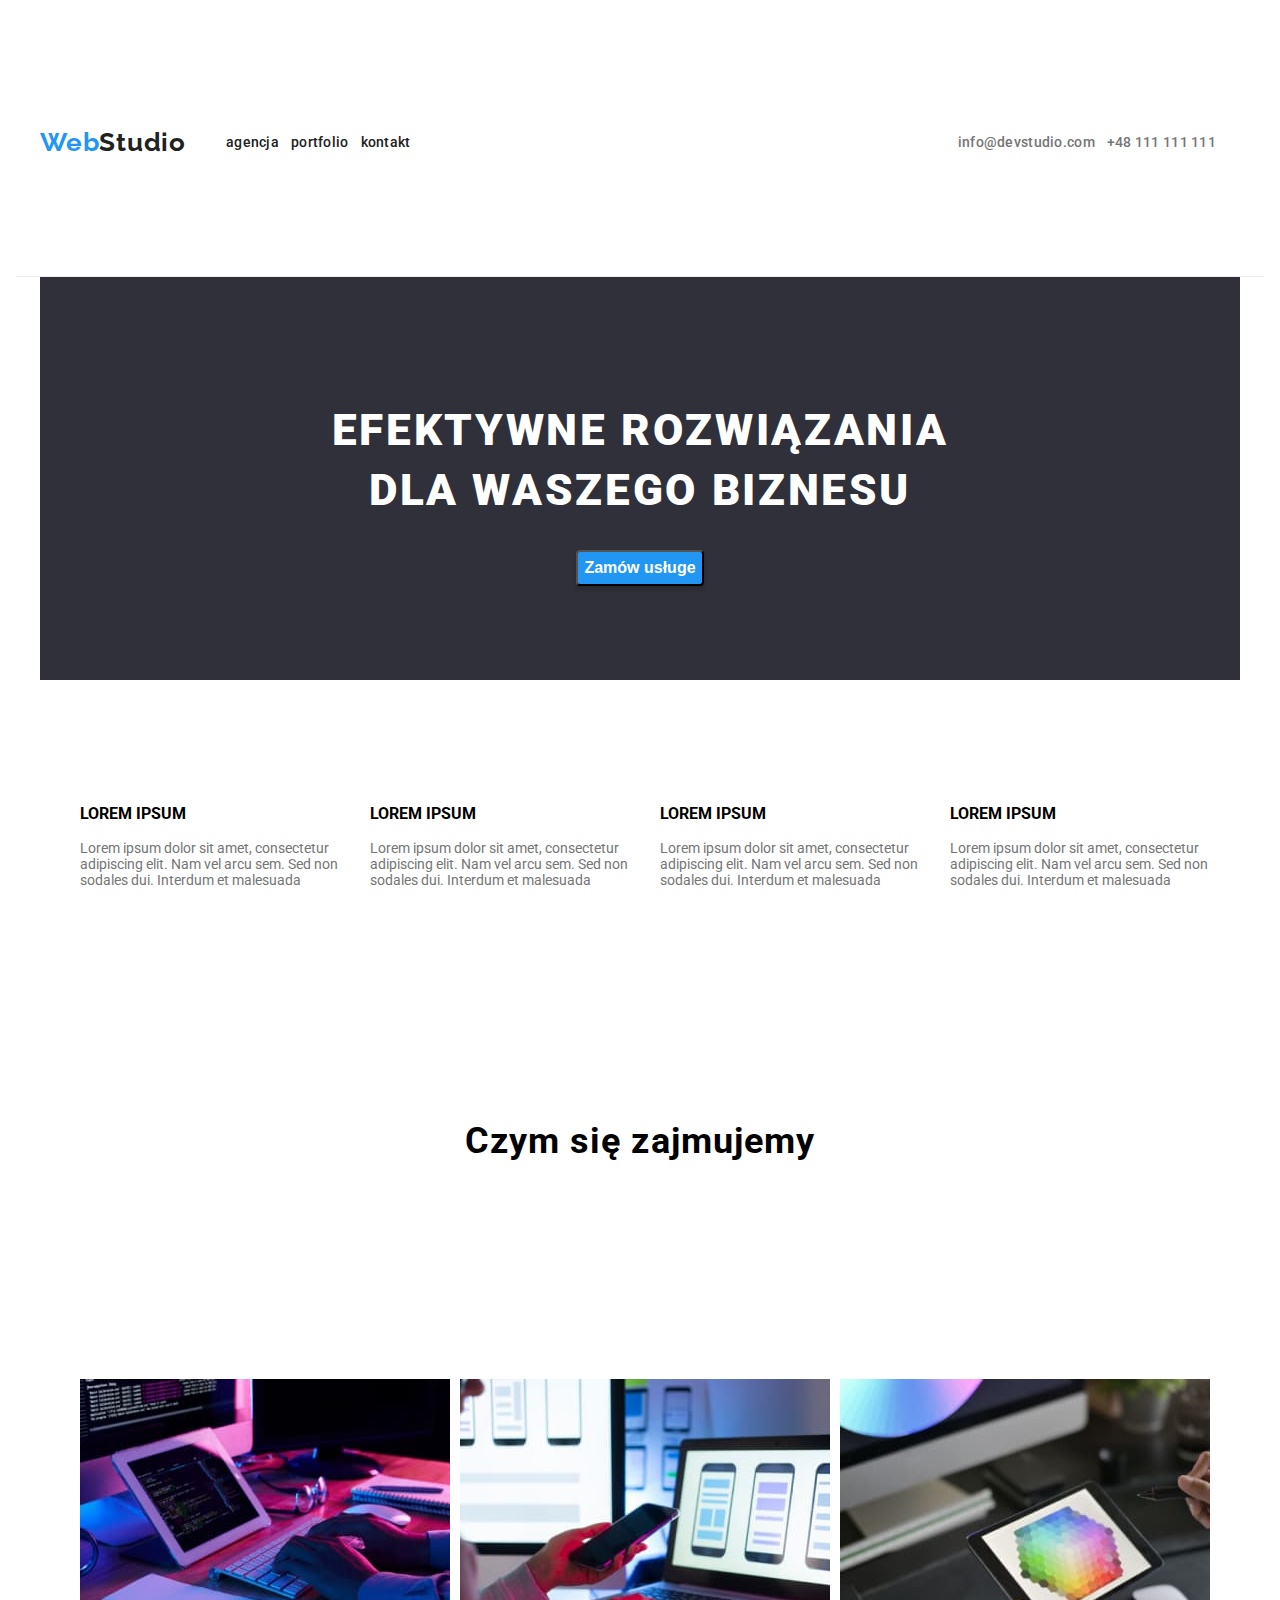
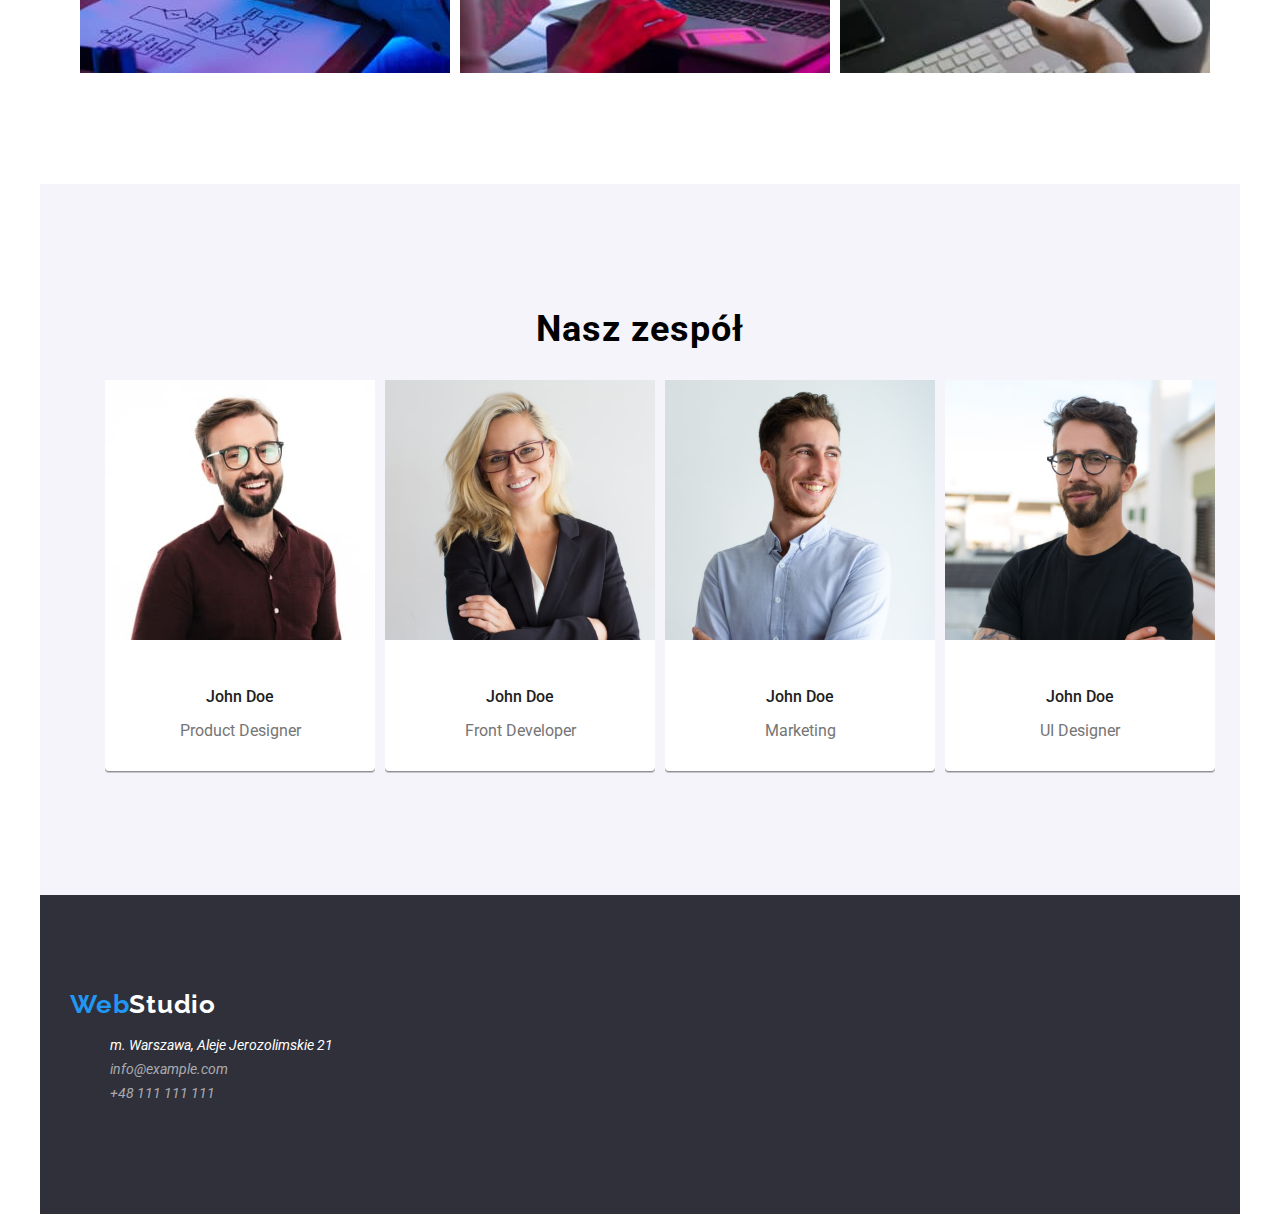
==== index.html @ 51573a0a "v1" ====
<!DOCTYPE html>
<html lang="en">
  <head>
    <meta charset="UTF-8" />
    <meta http-equiv="X-UA-Compatible" content="IE=edge" />
    <meta name="viewport" content="width=device-width, initial-scale=1.0" />
    <title>Studio</title>
    <link rel="preconnect" href="https://fonts.googleapis.com" />
    <link rel="preconnect" href="https://fonts.gstatic.com" crossorigin />
    <link
      href="https://fonts.googleapis.com/css2?family=Raleway:wght@700&family=Roboto:wght@400;500;700;900&display=swap"
      rel="stylesheet"
    />
    <link rel="stylesheet" href="./css/styles.css" />
  </head>
  <body>
    <header class="header section container">
      <a href="./index.html" class="header-logo"> <span>Web</span>Studio </a>
      <nav>
        <ul class="navi">
          <li>
            <a href="" class="link">agencja</a>
          </li>
          <li>
            <a href="./portfolio.html" class="link">portfolio</a>
          </li>
          <li>
            <a href="" class="link">kontakt</a>
          </li>
        </ul>
      </nav>
      <ul class="contacts">
        <li>
          <a href="mailto:info@devstudio.com" class="header-contacts-item"
            >info@devstudio.com</a
          >
        </li>
        <li>
          <a href="tel:+48111111111" class="header-contacts-item"
            >+48 111 111 111</a
          >
        </li>
      </ul>
    </header>
    <main class="container">
      <section class="section main-title">
        <h1 class="main-title-item">
          EFEKTYWNE ROZWIĄZANIA<br />
          DLA WASZEGO BIZNESU
        </h1>
        <button type="button" class="main-button">Zamów usługe</button>
      </section>
      <section>
        <ul class="section article">
          <li>
            <h3 class="article-title">LOREM IPSUM</h3>
            <p class="article-item">
              Lorem ipsum dolor sit amet, consectetur adipiscing elit. Nam vel
              arcu sem. Sed non sodales dui. Interdum et malesuada
            </p>
          </li>

          <li>
            <h3 class="article-title">LOREM IPSUM</h3>
            <p class="article-item">
              Lorem ipsum dolor sit amet, consectetur adipiscing elit. Nam vel
              arcu sem. Sed non sodales dui. Interdum et malesuada
            </p>
          </li>
          <li>
            <h3 class="article-title">LOREM IPSUM</h3>
            <p class="article-item">
              Lorem ipsum dolor sit amet, consectetur adipiscing elit. Nam vel
              arcu sem. Sed non sodales dui. Interdum et malesuada
            </p>
          </li>
          <li>
            <h3 class="article-title">LOREM IPSUM</h3>
            <p class="article-item">
              Lorem ipsum dolor sit amet, consectetur adipiscing elit. Nam vel
              arcu sem. Sed non sodales dui. Interdum et malesuada
            </p>
          </li>
        </ul>
      </section>
      <section class="about">
        <h2 class="section about-title">Czym się zajmujemy</h2>
        <ul class="section about-item">
          <li>
            <img
              src="images/box1.jpg"
              alt="Pisanie kodu"
              width="370"
              height="294"
            />
          </li>
          <li>
            <img
              src="images/box2.jpg"
              alt="Projektowanie układu"
              width="370"
              height="294"
            />
          </li>
          <li>
            <img
              src="images/box3.jpg"
              alt="Projektowanie grafiki"
              width="370"
              height="294"
            />
          </li>
        </ul>
      </section>
      <section class="container section us">
        <h2 class="us-title">Nasz zespół</h2>
        <ul class="us-list">
          <li class="us-box">
            <figure class="us-item">
              <img
                class="us-img"
                src="images/person1.jpg"
                alt="zdjęcie John Doe"
                width="270"
                height="260"
              />
              <figcaption>
                <h3 class="us-name">John Doe</h3>
                <p class="us-description">Product Designer</p>
                <p></p>
              </figcaption>
            </figure>
          </li>
          <li class="us-box">
            <figure class="us-item">
              <img
                class="us-img"
                src="images/person2.jpg"
                alt="zdjęcie John Doe"
                width="270"
                height="260"
              />
              <figcaption>
                <h3 class="us-name">John Doe</h3>
                <p class="us-description">Front Developer</p>
              </figcaption>
            </figure>
          </li>
          <li class="us-box">
            <figure class="us-item">
              <img
                class="us-img"
                src="images/person3.jpg"
                alt="zdjęcie John Doe"
                width="270"
                height="260"
              />
              <figcaption>
                <h3 class="us-name">John Doe</h3>
                <p class="us-description">Marketing</p>
              </figcaption>
            </figure>
          </li>
          <li class="us-box">
            <figure class="us-item">
              <img
                class="us-img"
                src="images/person4.jpg"
                alt="zdjęcie John Doe"
                width="270"
                height="260"
              />
              <figcaption>
                <h3 class="us-name">John Doe</h3>
                <p class="us-description">UI Designer</p>
              </figcaption>
            </figure>
          </li>
        </ul>
      </section>
    </main>
    <footer class="footer container section">
      <a href="./index.html" class="footer-logo"> <span>Web</span>Studio </a>
      <address class="footer-contacts">
        <ul>
          <li>m. Warszawa, Aleje Jerozolimskie 21</li>
          <li>
            <a href="mailto:info@example.com" class="footer-link"
              >info@example.com</a
            >
          </li>
          <li>
            <a href="tel:+48111111111" class="footer-link">+48 111 111 111</a>
          </li>
        </ul>
      </address>
    </footer>
  </body>
</html>
---- css/styles.css ----
:root {
  --main-font-color: #212121;
  --brand-color: #2196f3;
}
body {
  font-family: "Roboto", sans-serif;
  font-size: 14px;
}
.link {
  text-decoration: none;
  font-family: "Roboto";
  font-weight: 500;
  font-size: 14px;
  line-height: 16px;
  letter-spacing: 0.02em;
}
.header .link {
  color: #212121;
}
.link:hover,
.link:focus,
.header-contacts-item:hover,
.header-contacts-item:focus,
.footer-link:hover,
.footer-link:focus {
  color: var(--brand-color);
}
.portfolio-button:hover,
.portfolio-button:focus {
  color: #fff;
  background-color: var(--brand-color);
}
.header-logo {
  color: var(--main-font-color);
  text-decoration: none;
  font-family: "Raleway";
  font-weight: 700;
  font-size: 26px;
  line-height: 31px;
  letter-spacing: 0.03em;
}
.footer-logo {
  color: #fff;
  text-decoration: none;
  font-family: "Raleway";
  font-weight: 700;
  font-size: 26px;
  line-height: 31px;
  letter-spacing: 0.03em;
  margin-left: 30px;
}
.header-logo > span,
.footer-logo > span {
  color: var(--brand-color);
}
.header {
  background-color: #fff;
  color: #212121;
  display: flex;
  justify-content: space-between;
  align-items: center;
  height: 80px;
  border-bottom: 1px solid #ececec;
  padding: 24px 24px;
}
.contacts,
.navi,
.link,
.header-contacts-item {
  display: flex;
  margin-left: auto;
  margin-right: 12px;
}
.navi,
.header-contacts-item {
  font-family: "Roboto";
  font-style: normal;
  font-weight: 500;
  line-height: 16px;
  letter-spacing: 0.02em;
}
.footer {
  background-color: #2f303a;
  color: #fff;
  max-height: 252px;
  padding: 60px auto 60px 15px;
}
.footer-contacts {
  color: #fff;
  line-height: 1.71;
  margin-left: 30px;
}
.header-contacts-item {
  color: #757575;
}
.header-contacts-item,
.footer-contacts {
  text-decoration: none;
}
.footer-contacts,
.footer-logo {
  margin-left: 30px;
}
.footer-link {
  color: rgba(255, 255, 255, 0.6);
  text-decoration: none;
}
.about-title,
.main-title,
.us-title {
  text-align: center;
}
.main-title {
  text-transform: uppercase;
  color: #fff;
  background-color: #2f303a;
  max-height: 600px;
  flex-direction: column;
  padding-top: 200px;
  padding-bottom: 280px;
}
.main-title-item {
  font-size: 44px;
  font-weight: 900;
  line-height: 60px;
  letter-spacing: 0.06em;
}
.about-title {
  font-size: 36px;
  line-height: 42px;
  letter-spacing: 0.03em;
}
.us-title {
  font-size: 36px;
  line-height: 42px;
  letter-spacing: 0.03em;
}
.main-button {
  cursor: pointer;
  color: inherit;
  background-color: var(--brand-color);
  box-shadow: 0px 4px 4px rgba(0, 0, 0, 0.15);
  border-radius: 4px;
  padding: auto;
  font-weight: 700;
  font-size: 16px;
  line-height: 30px;
}
.article {
  display: flex;
}
ul {
  list-style: none;
}
.article-title {
  text-transform: uppercase;
}
.article-item {
  color: #757575;
}
.us {
  background-color: #f5f4fa;
  max-height: 648px;
}
.portfolio {
  text-align: center;
}
.portfolio-button {
  cursor: pointer;
  color: #212121;
  text-decoration: solid;
  background-color: #f5f4fa;
  box-shadow: 0px 3px 1px rgba(0, 0, 0, 0.1), 0px 1px 2px rgba(0, 0, 0, 0.08),
    0px 2px 2px rgba(0, 0, 0, 0.12);
  border-radius: 4px;
  line-height: 1.6;
  border: none;
  font-weight: 500;
  padding: 6px 22px;
  background: #f5f4fa;
  font-size: 16px;
}
.portfolio-list {
  display: flex;
  justify-content: center;
}
.portfoliob1,
.portfoliob5 {
  width: 121px;
  margin-right: 30px;
}
.portfoliob2 {
  width: 93px;
  margin-right: 30px;
}
.portfoliob3 {
  width: 114px;
  margin-right: 30px;
}
.portfoliob4 {
  width: 91px;
  margin-right: 30px;
}
.container {
  width: 1200px;
  margin: 0 auto;
}
.section {
  padding-top: 94px;
  padding-bottom: 94px;
}
.about-item {
  display: flex;
  padding-right: 30px;
  justify-content: space-between;
  align-content: center;
}
.us-name {
  color: #212121;
  font-weight: 500;
  padding-top: 30px;
  line-height: 1.17;
  text-align: center;
}
.us-description {
  color: #757575;
  font-size: 16px;
  padding-bottom: 30px;
  line-height: 1.17;
  text-align: center;
}
.us-item {
  margin: 0;
  width: 270px;
  background-color: #ffffff;
  border-bottom-right-radius: 4px;
  border-bottom-left-radius: 4px;
  box-shadow: 0px 2px rgba(0, 0, 0, 0.2), 0px 1px rgba(0, 0, 0, 0.14),
    0px 1px rgba(0, 0, 0, 0.12);
}
.us-img {
  display: block;
}
.us-list {
  display: flex;
  justify-content: space-evenly;
  margin-left: 15px;
  margin-right: 15px;
}
.us-items li {
  width: 270px;
}
.offer {
  padding-bottom: 94px;
}
.offer-item {
  color: #212121;
  font-weight: 700;
  font-size: 18px;
  line-height: 2;
}
.offer-list {
  display: flex;
  justify-content: center;
  align-content: center;
  flex-wrap: wrap;
  margin-left: -10px;
  margin-top: -10px;
}
.offer-list-item {
  width: 370px;
  margin-left: 10px;
  margin-top: 10px;
}
.offer-list-img {
  margin: 0;
}
.portfolio-category {
  color: var(--detail-color);
  font-size: var(--subject-font);
  line-height: 1.875;
}
.offer-img {
  display: block;
}
.offer-list-img figcaption {
  padding: 20px 24px;
  border: 1px solid #eeeeee;
}
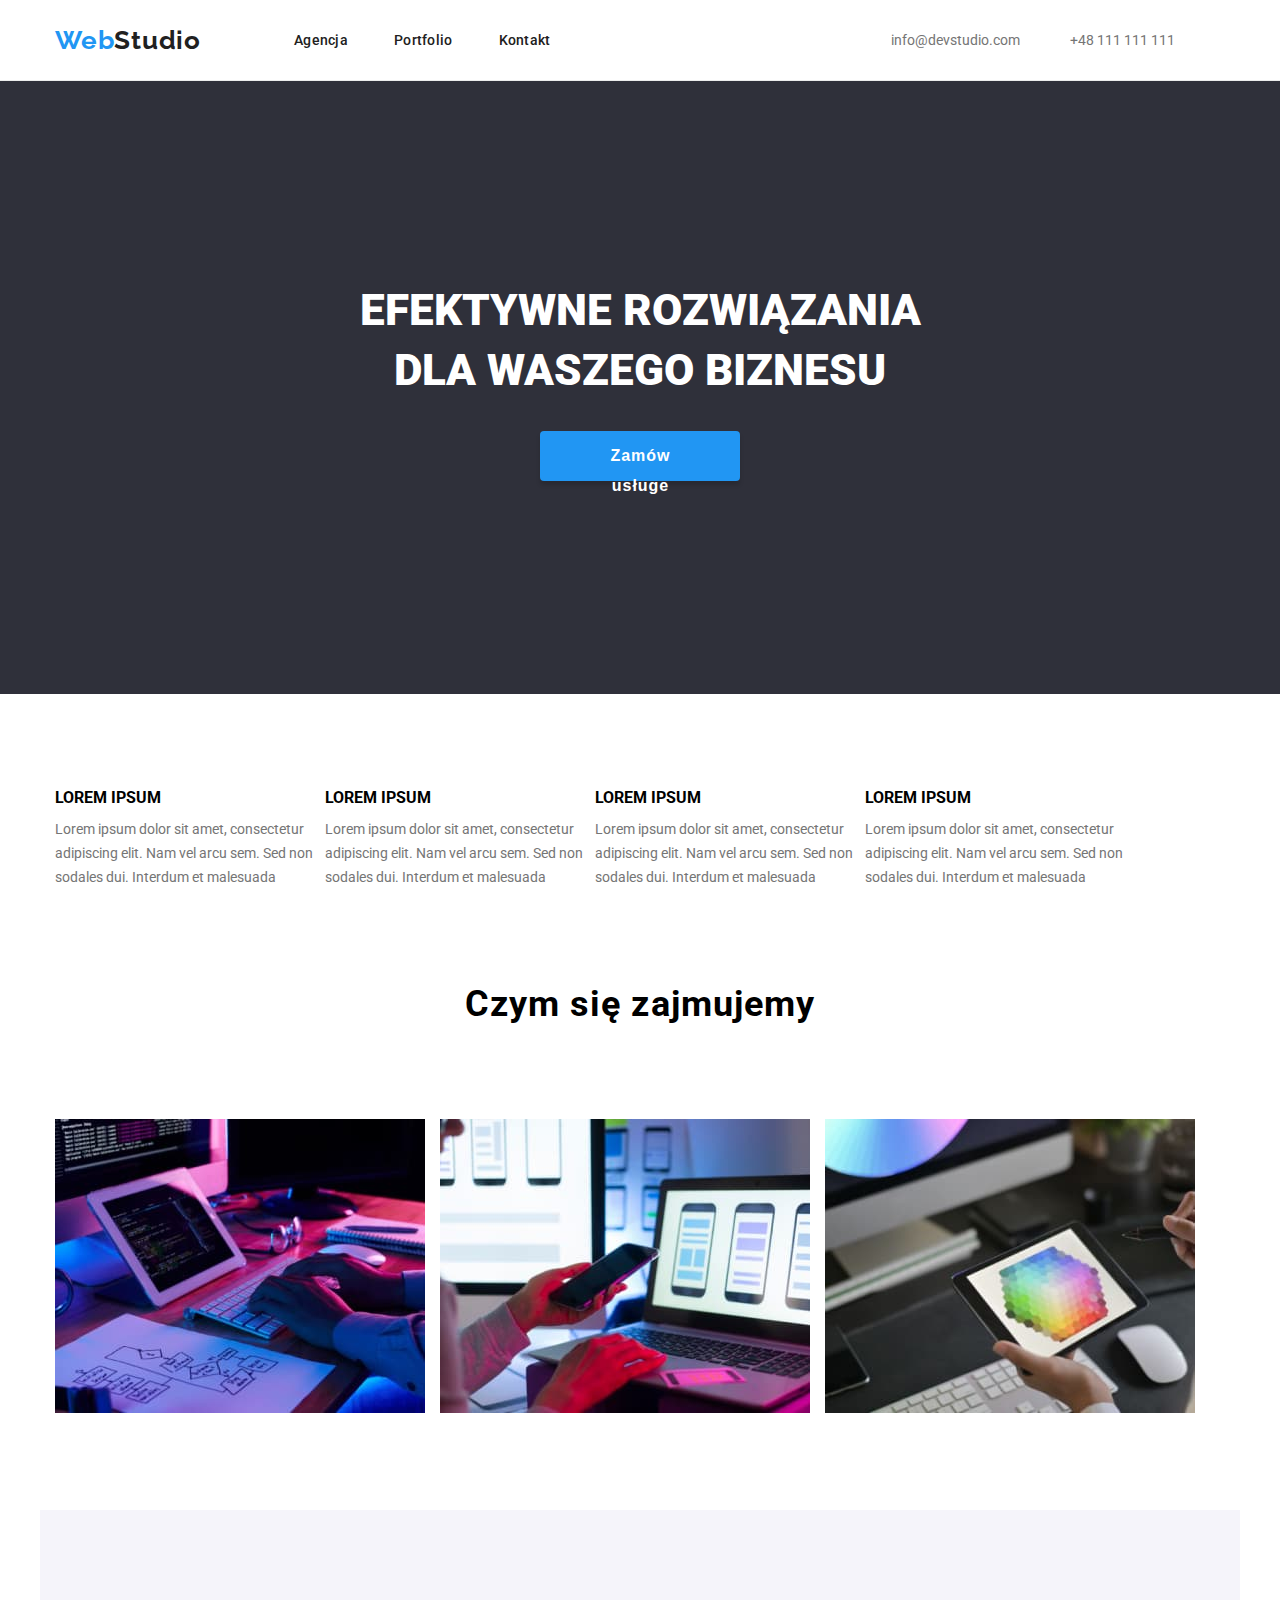
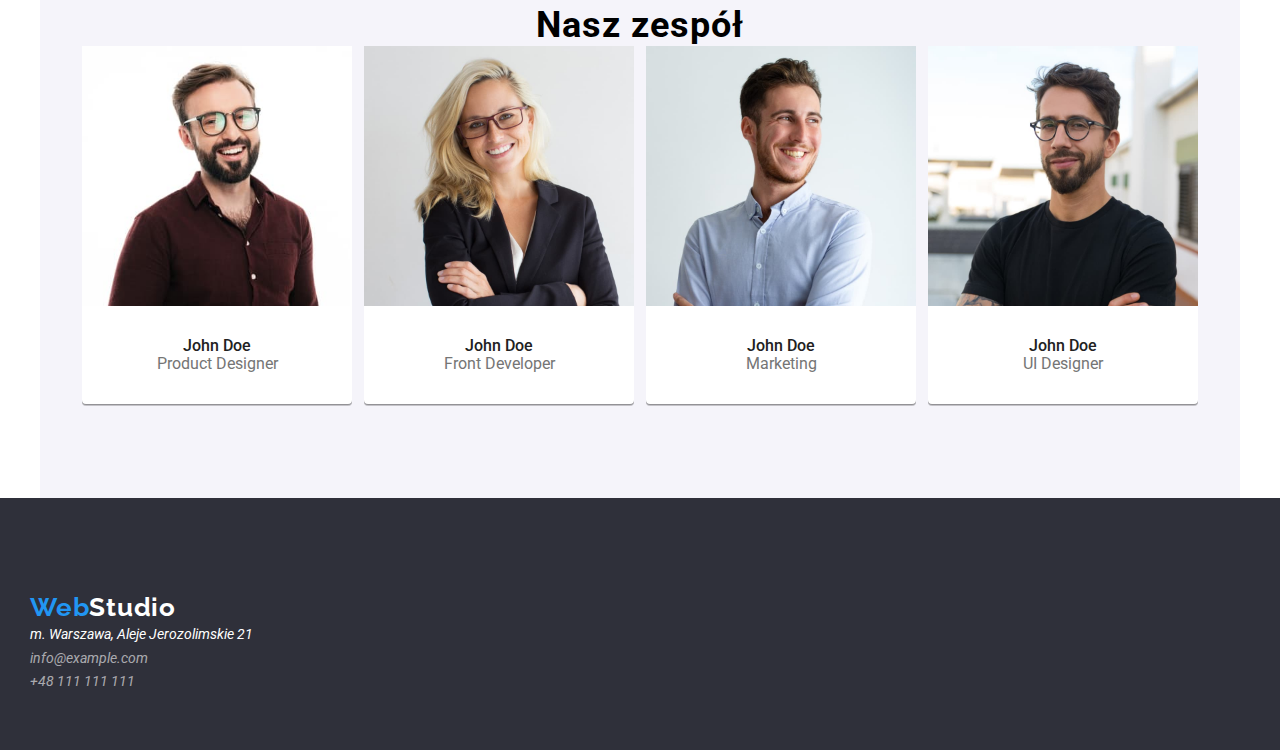
==== commit 14bac9f9: "v1.5" ====
--- a/index.html
+++ b/index.html
@@ -14,17 +14,18 @@
     <link rel="stylesheet" href="./css/styles.css" />
   </head>
   <body>
-    <header class="header section container">
-      <a href="./index.html" class="header-logo"> <span>Web</span>Studio </a>
-      <nav>
-        <ul class="navi">
-          <li>
+    <header class="header">
+      <section class="container header-section">
+      <nav class="nav">
+        <a href="./index.html" class="header-logo link"> <span>Web</span>Studio </a>
+        <ul class="nav-items">
+          <li class="nav-item">
             <a href="" class="link">agencja</a>
           </li>
-          <li>
+          <li class="nav-item">
             <a href="./portfolio.html" class="link">portfolio</a>
           </li>
-          <li>
+          <li class="nav-item">
             <a href="" class="link">kontakt</a>
           </li>
         </ul>
@@ -41,17 +42,18 @@
           >
         </li>
       </ul>
+    </section>
     </header>
-    <main class="container">
-      <section class="section main-title">
+    <main>
+      <section class="main-title">
         <h1 class="main-title-item">
-          EFEKTYWNE ROZWIĄZANIA<br />
+          EFEKTYWNE ROZWIĄZANIA</br>
           DLA WASZEGO BIZNESU
         </h1>
         <button type="button" class="main-button">Zamów usługe</button>
       </section>
-      <section>
-        <ul class="section article">
+      <section class="container section">
+        <ul class="article">
           <li>
             <h3 class="article-title">LOREM IPSUM</h3>
             <p class="article-item">
@@ -83,7 +85,7 @@
           </li>
         </ul>
       </section>
-      <section class="about">
+      <section class="about container">
         <h2 class="section about-title">Czym się zajmujemy</h2>
         <ul class="section about-item">
           <li>
@@ -179,7 +181,7 @@
         </ul>
       </section>
     </main>
-    <footer class="footer container section">
+    <footer class="footer section">
       <a href="./index.html" class="footer-logo"> <span>Web</span>Studio </a>
       <address class="footer-contacts">
         <ul>
--- a/css/styles.css
+++ b/css/styles.css
@@ -1,10 +1,34 @@
+* {
+  margin: 0px;
+  padding: 0px;
+}
+*,
+*::before,
+*::after {
+  box-sizing: border-box;
+}
 :root {
   --main-font-color: #212121;
   --brand-color: #2196f3;
 }
+.container {
+  max-width: 1200px;
+  margin: 0 auto;
+  padding-right: 15px;
+  padding-left: 15px;
+}
+.section {
+  padding-top: 94px;
+  padding-bottom: 94px;
+}
 body {
   font-family: "Roboto", sans-serif;
   font-size: 14px;
+}
+ul {
+  list-style: none;
+  margin: 0px;
+  padding: 0px;
 }
 .link {
   text-decoration: none;
@@ -14,21 +38,23 @@
   line-height: 16px;
   letter-spacing: 0.02em;
 }
-.header .link {
-  color: #212121;
-}
 .link:hover,
 .link:focus,
 .header-contacts-item:hover,
 .header-contacts-item:focus,
+.nav-item .link:hover,
+.nav-item .link:focus,
 .footer-link:hover,
 .footer-link:focus {
   color: var(--brand-color);
 }
-.portfolio-button:hover,
-.portfolio-button:focus {
-  color: #fff;
-  background-color: var(--brand-color);
+/* ------HEADER----- */
+.header {
+  background-color: #fff;
+  border-bottom: 1px solid #ececec;
+}
+.header .link {
+  color: #212121;
 }
 .header-logo {
   color: var(--main-font-color);
@@ -38,6 +64,169 @@
   font-size: 26px;
   line-height: 31px;
   letter-spacing: 0.03em;
+  margin-right: 93px;
+}
+.header-logo > span,
+.footer-logo > span {
+  color: var(--brand-color);
+}
+
+.header-section {
+  display: flex;
+  align-items: center;
+  justify-content: center;
+  height: 80px;
+}
+.nav {
+  display: flex;
+  align-items: center;
+}
+.nav-items {
+  font-weight: 500;
+  line-height: 1.14;
+  display: flex;
+  justify-content: space-between;
+}
+.nav-items .link {
+  text-transform: capitalize;
+}
+.nav-item {
+  margin-right: 46px;
+}
+.contacts {
+  display: flex;
+  align-items: center;
+  justify-content: flex-end;
+  margin-left: auto;
+}
+.header-contacts-item {
+  color: #757575;
+  text-decoration: none;
+  margin-right: 50px;
+}
+/* ----BANNER---- */
+.main-title {
+  background-color: #2f303a;
+  text-align: center;
+  padding: 200px 0;
+  color: #fff;
+}
+.main-title-item {
+  font-weight: 900;
+  font-size: 44px;
+  line-height: 1.36em;
+  max-width: 696px;
+  text-transform: uppercase;
+  margin: 0 auto 30px;
+}
+.main-button {
+  color: #fff;
+  cursor: pointer;
+  background-color: var(--brand-color);
+  border: none;
+  border-radius: 4px;
+  width: 200px;
+  height: 50px;
+  font-weight: 700;
+  font-size: 16px;
+  line-height: 1.875em;
+  letter-spacing: 0.06em;
+  box-shadow: 0px 4px 4px rgba(0, 0, 0, 0.15);
+  padding: 10px 41px 10px 42px;
+}
+.main-button:hover,
+.main-button:active {
+  background-color: var(--brand-color);
+  color: #fff;
+}
+/* -----LOREM IPSUM---- */
+
+.about-title,
+.us-title {
+  text-align: center;
+}
+
+.about-title {
+  font-size: 36px;
+  line-height: 42px;
+  letter-spacing: 0.03em;
+  margin: 0px;
+  padding: 0px;
+}
+.us-title {
+  font-size: 36px;
+  line-height: 42px;
+  letter-spacing: 0.03em;
+  margin: 0px;
+  padding: 0px;
+}
+
+.article {
+  display: flex;
+}
+.article li {
+  width: 270px;
+}
+.article-title {
+  text-transform: uppercase;
+  margin-bottom: 10px;
+}
+.article-item {
+  margin-top: 10px;
+  color: #757575;
+  line-height: 24px;
+}
+.us {
+  background-color: #f5f4fa;
+  max-height: 648px;
+}
+.about-item {
+  display: flex;
+  padding-right: 30px;
+  justify-content: space-between;
+  align-content: center;
+}
+.us-name {
+  color: #212121;
+  font-weight: 500;
+  padding-top: 30px;
+  line-height: 1.17;
+  text-align: center;
+}
+.us-description {
+  color: #757575;
+  font-size: 16px;
+  padding-bottom: 30px;
+  line-height: 1.17;
+  text-align: center;
+}
+.us-item {
+  margin: 0;
+  width: 270px;
+  background-color: #ffffff;
+  border-bottom-right-radius: 4px;
+  border-bottom-left-radius: 4px;
+  box-shadow: 0px 2px rgba(0, 0, 0, 0.2), 0px 1px rgba(0, 0, 0, 0.14),
+    0px 1px rgba(0, 0, 0, 0.12);
+}
+.us-img {
+  display: block;
+}
+.us-list {
+  display: flex;
+  justify-content: space-evenly;
+  margin-left: 15px;
+  margin-right: 15px;
+}
+.us-items li {
+  width: 270px;
+}
+/* ----FOOTER---- */
+.footer {
+  background-color: #2f303a;
+  color: #fff;
+  max-height: 252px;
+  padding: 60px auto 60px 15px;
 }
 .footer-logo {
   color: #fff;
@@ -49,119 +238,19 @@
   letter-spacing: 0.03em;
   margin-left: 30px;
 }
-.header-logo > span,
-.footer-logo > span {
-  color: var(--brand-color);
-}
-.header {
-  background-color: #fff;
-  color: #212121;
-  display: flex;
-  justify-content: space-between;
-  align-items: center;
-  height: 80px;
-  border-bottom: 1px solid #ececec;
-  padding: 24px 24px;
-}
-.contacts,
-.navi,
-.link,
-.header-contacts-item {
-  display: flex;
-  margin-left: auto;
-  margin-right: 12px;
-}
-.navi,
-.header-contacts-item {
-  font-family: "Roboto";
-  font-style: normal;
-  font-weight: 500;
-  line-height: 16px;
-  letter-spacing: 0.02em;
-}
-.footer {
-  background-color: #2f303a;
-  color: #fff;
-  max-height: 252px;
-  padding: 60px auto 60px 15px;
-}
+.footer-link {
+  color: rgba(255, 255, 255, 0.6);
+  text-decoration: none;
+}
+
 .footer-contacts {
   color: #fff;
   line-height: 1.71;
   margin-left: 30px;
-}
-.header-contacts-item {
-  color: #757575;
-}
-.header-contacts-item,
-.footer-contacts {
-  text-decoration: none;
-}
-.footer-contacts,
-.footer-logo {
-  margin-left: 30px;
-}
-.footer-link {
-  color: rgba(255, 255, 255, 0.6);
-  text-decoration: none;
-}
-.about-title,
-.main-title,
-.us-title {
-  text-align: center;
-}
-.main-title {
-  text-transform: uppercase;
-  color: #fff;
-  background-color: #2f303a;
-  max-height: 600px;
-  flex-direction: column;
-  padding-top: 200px;
-  padding-bottom: 280px;
-}
-.main-title-item {
-  font-size: 44px;
-  font-weight: 900;
-  line-height: 60px;
-  letter-spacing: 0.06em;
-}
-.about-title {
-  font-size: 36px;
-  line-height: 42px;
-  letter-spacing: 0.03em;
-}
-.us-title {
-  font-size: 36px;
-  line-height: 42px;
-  letter-spacing: 0.03em;
-}
-.main-button {
-  cursor: pointer;
-  color: inherit;
-  background-color: var(--brand-color);
-  box-shadow: 0px 4px 4px rgba(0, 0, 0, 0.15);
-  border-radius: 4px;
-  padding: auto;
-  font-weight: 700;
-  font-size: 16px;
-  line-height: 30px;
-}
-.article {
-  display: flex;
-}
-ul {
-  list-style: none;
-}
-.article-title {
-  text-transform: uppercase;
-}
-.article-item {
-  color: #757575;
-}
-.us {
-  background-color: #f5f4fa;
-  max-height: 648px;
-}
+  text-decoration: none;
+}
+/* Strona Portfolio */
+
 .portfolio {
   text-align: center;
 }
@@ -180,6 +269,11 @@
   background: #f5f4fa;
   font-size: 16px;
 }
+.portfolio-button:hover,
+.portfolio-button:focus {
+  color: #fff;
+  background-color: var(--brand-color);
+}
 .portfolio-list {
   display: flex;
   justify-content: center;
@@ -200,55 +294,6 @@
 .portfoliob4 {
   width: 91px;
   margin-right: 30px;
-}
-.container {
-  width: 1200px;
-  margin: 0 auto;
-}
-.section {
-  padding-top: 94px;
-  padding-bottom: 94px;
-}
-.about-item {
-  display: flex;
-  padding-right: 30px;
-  justify-content: space-between;
-  align-content: center;
-}
-.us-name {
-  color: #212121;
-  font-weight: 500;
-  padding-top: 30px;
-  line-height: 1.17;
-  text-align: center;
-}
-.us-description {
-  color: #757575;
-  font-size: 16px;
-  padding-bottom: 30px;
-  line-height: 1.17;
-  text-align: center;
-}
-.us-item {
-  margin: 0;
-  width: 270px;
-  background-color: #ffffff;
-  border-bottom-right-radius: 4px;
-  border-bottom-left-radius: 4px;
-  box-shadow: 0px 2px rgba(0, 0, 0, 0.2), 0px 1px rgba(0, 0, 0, 0.14),
-    0px 1px rgba(0, 0, 0, 0.12);
-}
-.us-img {
-  display: block;
-}
-.us-list {
-  display: flex;
-  justify-content: space-evenly;
-  margin-left: 15px;
-  margin-right: 15px;
-}
-.us-items li {
-  width: 270px;
 }
 .offer {
   padding-bottom: 94px;
@@ -261,15 +306,13 @@
 }
 .offer-list {
   display: flex;
-  justify-content: center;
+  justify-content: space-between;
   align-content: center;
   flex-wrap: wrap;
-  margin-left: -10px;
   margin-top: -10px;
 }
 .offer-list-item {
   width: 370px;
-  margin-left: 10px;
   margin-top: 10px;
 }
 .offer-list-img {
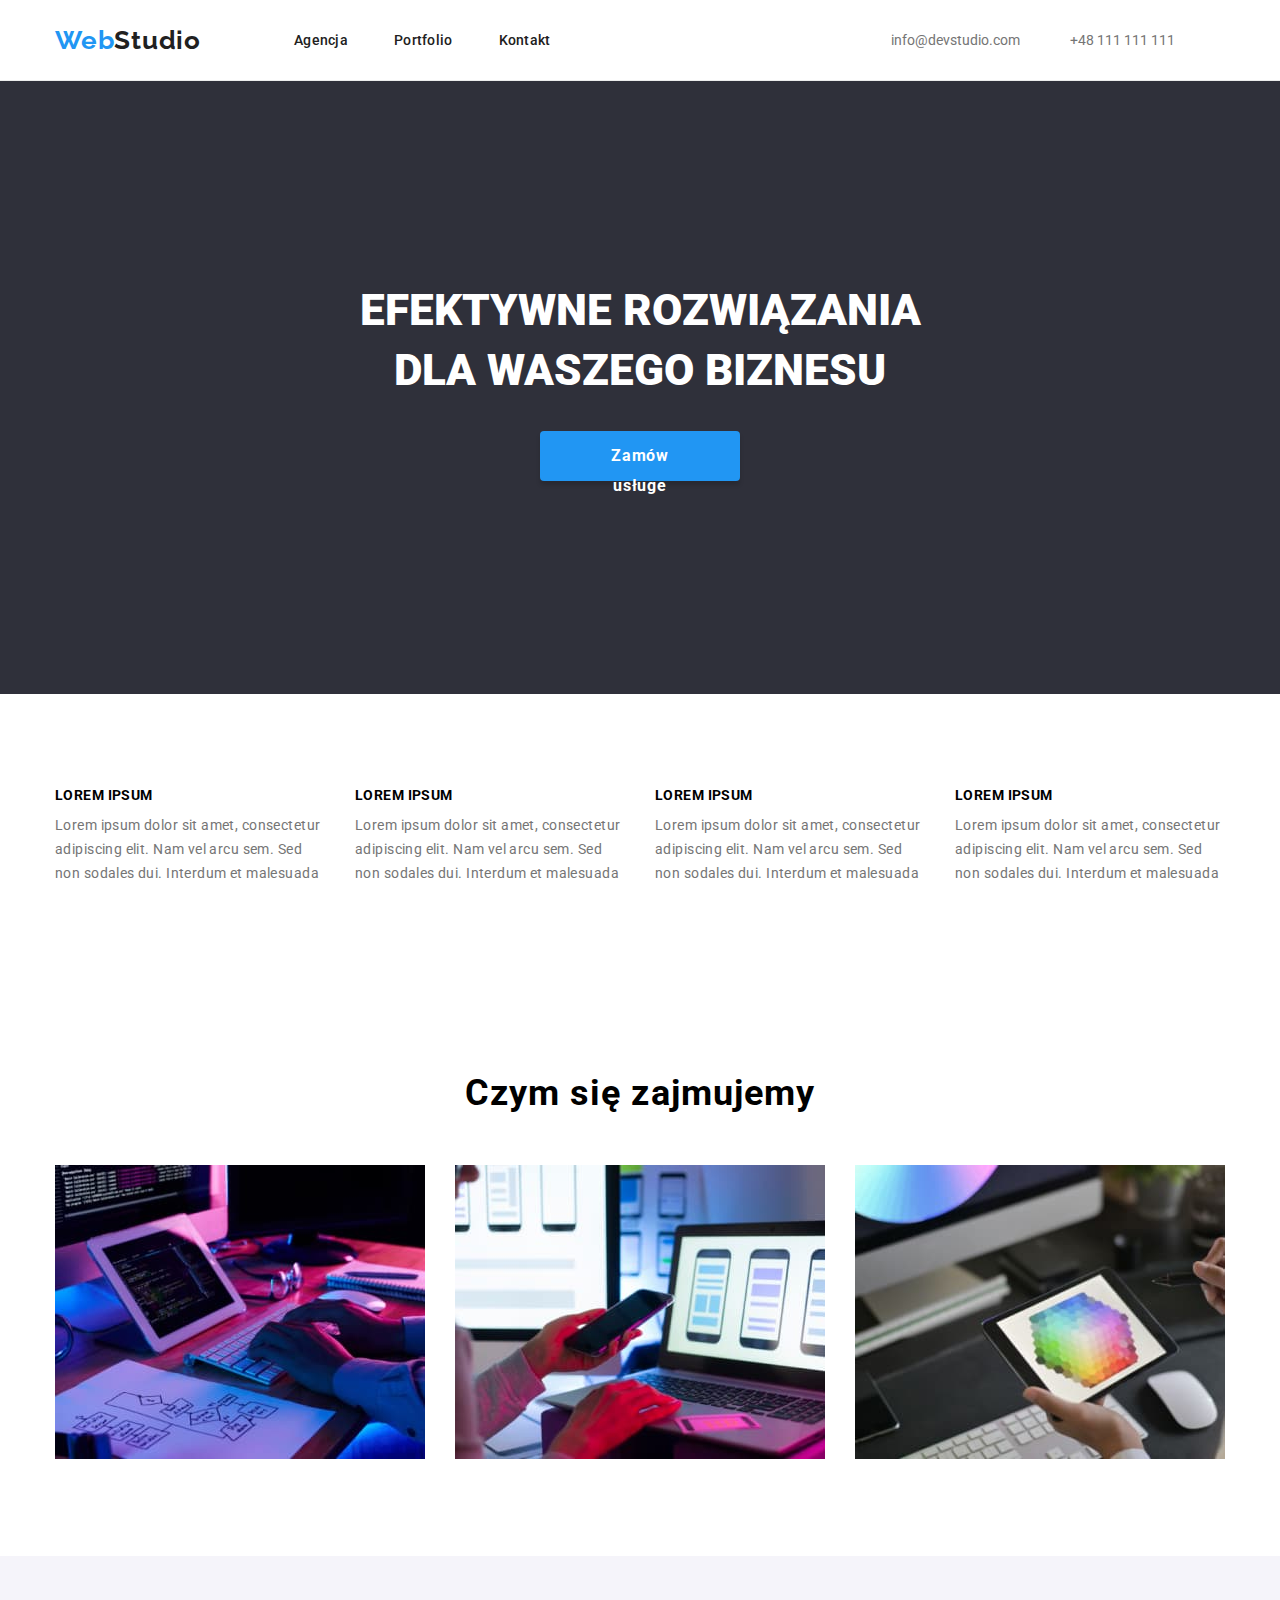
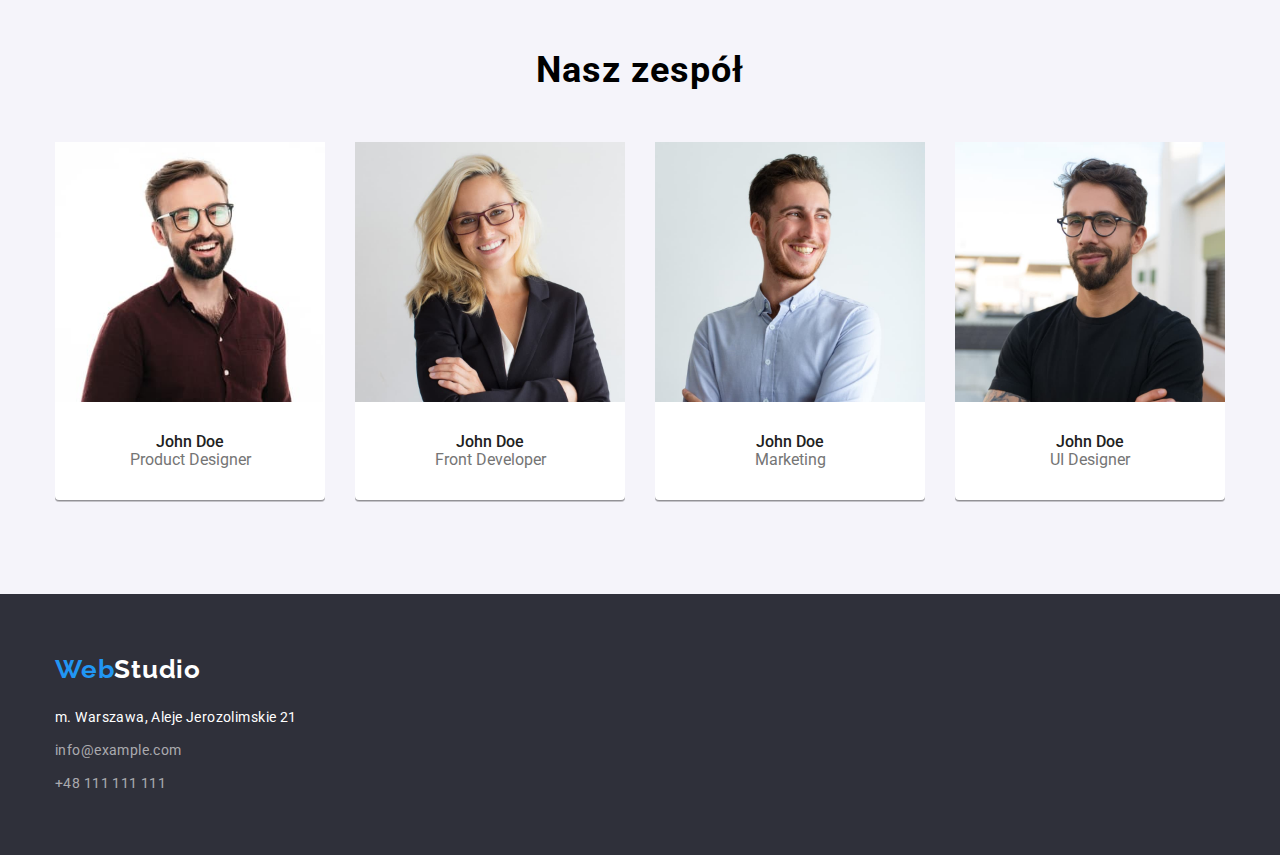
==== commit a9a4eb12: "v1.9" ====
--- a/index.html
+++ b/index.html
@@ -54,7 +54,7 @@
       </section>
       <section class="container section">
         <ul class="article">
-          <li>
+          <li class="article-list">
             <h3 class="article-title">LOREM IPSUM</h3>
             <p class="article-item">
               Lorem ipsum dolor sit amet, consectetur adipiscing elit. Nam vel
@@ -62,32 +62,32 @@
             </p>
           </li>
 
-          <li>
-            <h3 class="article-title">LOREM IPSUM</h3>
-            <p class="article-item">
-              Lorem ipsum dolor sit amet, consectetur adipiscing elit. Nam vel
-              arcu sem. Sed non sodales dui. Interdum et malesuada
-            </p>
-          </li>
-          <li>
-            <h3 class="article-title">LOREM IPSUM</h3>
-            <p class="article-item">
-              Lorem ipsum dolor sit amet, consectetur adipiscing elit. Nam vel
-              arcu sem. Sed non sodales dui. Interdum et malesuada
-            </p>
-          </li>
-          <li>
-            <h3 class="article-title">LOREM IPSUM</h3>
-            <p class="article-item">
-              Lorem ipsum dolor sit amet, consectetur adipiscing elit. Nam vel
-              arcu sem. Sed non sodales dui. Interdum et malesuada
-            </p>
-          </li>
-        </ul>
-      </section>
-      <section class="about container">
-        <h2 class="section about-title">Czym się zajmujemy</h2>
-        <ul class="section about-item">
+          <li class="article-list">
+            <h3 class="article-title">LOREM IPSUM</h3>
+            <p class="article-item">
+              Lorem ipsum dolor sit amet, consectetur adipiscing elit. Nam vel
+              arcu sem. Sed non sodales dui. Interdum et malesuada
+            </p>
+          </li>
+          <li class="article-list">
+            <h3 class="article-title">LOREM IPSUM</h3>
+            <p class="article-item">
+              Lorem ipsum dolor sit amet, consectetur adipiscing elit. Nam vel
+              arcu sem. Sed non sodales dui. Interdum et malesuada
+            </p>
+          </li>
+          <li class="article-list">
+            <h3 class="article-title">LOREM IPSUM</h3>
+            <p class="article-item">
+              Lorem ipsum dolor sit amet, consectetur adipiscing elit. Nam vel
+              arcu sem. Sed non sodales dui. Interdum et malesuada
+            </p>
+          </li>
+        </ul>
+      </section>
+      <section class="about container section">
+        <h2 class="about-title">Czym się zajmujemy</h2>
+        <ul class="about-item">
           <li>
             <img
               src="images/box1.jpg"
@@ -114,7 +114,8 @@
           </li>
         </ul>
       </section>
-      <section class="container section us">
+      <section class="section us">
+        <div class="container">
         <h2 class="us-title">Nasz zespół</h2>
         <ul class="us-list">
           <li class="us-box">
@@ -179,23 +180,26 @@
             </figure>
           </li>
         </ul>
+        </div>
       </section>
     </main>
-    <footer class="footer section">
+    <footer class="footer">
+      <div class="container">
       <a href="./index.html" class="footer-logo"> <span>Web</span>Studio </a>
       <address class="footer-contacts">
         <ul>
-          <li>m. Warszawa, Aleje Jerozolimskie 21</li>
-          <li>
+          <li class="footer-list">m. Warszawa, Aleje Jerozolimskie 21</li>
+          <li class="footer-list">
             <a href="mailto:info@example.com" class="footer-link"
               >info@example.com</a
             >
           </li>
-          <li>
+          <li class="footer-list">
             <a href="tel:+48111111111" class="footer-link">+48 111 111 111</a>
           </li>
         </ul>
       </address>
+      </div>
     </footer>
   </body>
 </html>
--- a/css/styles.css
+++ b/css/styles.css
@@ -43,9 +43,7 @@
 .header-contacts-item:hover,
 .header-contacts-item:focus,
 .nav-item .link:hover,
-.nav-item .link:focus,
-.footer-link:hover,
-.footer-link:focus {
+.nav-item .link:focus {
   color: var(--brand-color);
 }
 /* ------HEADER----- */
@@ -130,9 +128,10 @@
   font-weight: 700;
   font-size: 16px;
   line-height: 1.875em;
+  box-shadow: 0px 4px 4px rgba(0, 0, 0, 0.15);
+  padding: 10px 41px 10px 41px;
+  font-family: "Roboto";
   letter-spacing: 0.06em;
-  box-shadow: 0px 4px 4px rgba(0, 0, 0, 0.15);
-  padding: 10px 41px 10px 42px;
 }
 .main-button:hover,
 .main-button:active {
@@ -141,64 +140,61 @@
 }
 /* -----LOREM IPSUM---- */
 
-.about-title,
-.us-title {
-  text-align: center;
-}
-
-.about-title {
-  font-size: 36px;
-  line-height: 42px;
-  letter-spacing: 0.03em;
-  margin: 0px;
-  padding: 0px;
-}
-.us-title {
-  font-size: 36px;
-  line-height: 42px;
-  letter-spacing: 0.03em;
-  margin: 0px;
-  padding: 0px;
-}
-
 .article {
   display: flex;
-}
-.article li {
-  width: 270px;
+  margin-left: -30px;
+  margin-bottom: -30px;
+}
+.article-list {
+  max-width: 270px;
+  margin-bottom: 30px;
+  margin-left: 30px;
 }
 .article-title {
   text-transform: uppercase;
   margin-bottom: 10px;
+  font-weight: 700;
+  font-size: 14px;
+  line-height: 1.14em;
+  letter-spacing: 0.03em;
 }
 .article-item {
-  margin-top: 10px;
+  font-weight: 400;
+  font-size: 14px;
   color: #757575;
-  line-height: 24px;
-}
+  line-height: 1.71em;
+  letter-spacing: 0.03em;
+}
+/* ----CZYM SIĘ ZAJMUJEMY---- */
+.about-title {
+  font-size: 36px;
+  line-height: 1.16;
+  display: flex;
+  justify-content: center;
+  margin: 0;
+  padding-bottom: 50px;
+  letter-spacing: 0.03em;
+}
+.about-item {
+  display: flex;
+  justify-content: space-between;
+}
+/* ----NASZ ZESPÓŁ---- */
 .us {
   background-color: #f5f4fa;
-  max-height: 648px;
-}
-.about-item {
-  display: flex;
-  padding-right: 30px;
+}
+.us-title {
+  font-size: 36px;
+  line-height: 1.16;
+  display: flex;
+  justify-content: center;
+  margin: 0;
+  padding-bottom: 50px;
+  letter-spacing: 0.03em;
+}
+.us-list {
+  display: flex;
   justify-content: space-between;
-  align-content: center;
-}
-.us-name {
-  color: #212121;
-  font-weight: 500;
-  padding-top: 30px;
-  line-height: 1.17;
-  text-align: center;
-}
-.us-description {
-  color: #757575;
-  font-size: 16px;
-  padding-bottom: 30px;
-  line-height: 1.17;
-  text-align: center;
 }
 .us-item {
   margin: 0;
@@ -212,11 +208,19 @@
 .us-img {
   display: block;
 }
-.us-list {
-  display: flex;
-  justify-content: space-evenly;
-  margin-left: 15px;
-  margin-right: 15px;
+.us-name {
+  color: #212121;
+  font-weight: 500;
+  padding-top: 30px;
+  line-height: 1.17;
+  text-align: center;
+}
+.us-description {
+  color: #757575;
+  font-size: 16px;
+  padding-bottom: 30px;
+  line-height: 1.17;
+  text-align: center;
 }
 .us-items li {
   width: 270px;
@@ -225,108 +229,103 @@
 .footer {
   background-color: #2f303a;
   color: #fff;
-  max-height: 252px;
-  padding: 60px auto 60px 15px;
+  padding: 60px 0;
+  font-style: normal;
 }
 .footer-logo {
+  display: inline-block;
   color: #fff;
   text-decoration: none;
   font-family: "Raleway";
   font-weight: 700;
   font-size: 26px;
-  line-height: 31px;
-  letter-spacing: 0.03em;
-  margin-left: 30px;
+  line-height: 1.19em;
+  letter-spacing: 0.03em;
+  margin-bottom: 20px;
+  text-transform: capitalize;
 }
 .footer-link {
   color: rgba(255, 255, 255, 0.6);
   text-decoration: none;
 }
-
-.footer-contacts {
-  color: #fff;
-  line-height: 1.71;
-  margin-left: 30px;
-  text-decoration: none;
+.footer-link:hover,
+.footer-link:focus {
+  color: rgba(255, 255, 255, 1);
+}
+.footer-list {
+  font-style: normal;
+  font-size: 14px;
+  line-height: 24px;
+  letter-spacing: 0.03em;
+  font-weight: 400;
+  color: #fff;
+  margin-bottom: 9px;
+}
+.footer-list:last-child {
+  margin-bottom: 0;
 }
 /* Strona Portfolio */
 
 .portfolio {
   text-align: center;
 }
+.portfolio-list {
+  display: flex;
+  justify-content: center;
+  margin-left: -8px;
+  margin-bottom: 50px;
+}
+.portfolio-item {
+  margin-left: 8px;
+  margin-bottom: 8px;
+}
 .portfolio-button {
   cursor: pointer;
-  color: #212121;
-  text-decoration: solid;
   background-color: #f5f4fa;
+  border: 0px;
+  padding: 6px 22px;
+  border-radius: 4px;
+  line-height: 1.625em;
+  letter-spacing: 0.03em;
+  font-size: 16px;
+}
+.portfolio-button:hover,
+.portfolio-button:focus,
+.portfolio-button:active {
+  color: #fff;
+  background-color: var(--brand-color);
   box-shadow: 0px 3px 1px rgba(0, 0, 0, 0.1), 0px 1px 2px rgba(0, 0, 0, 0.08),
     0px 2px 2px rgba(0, 0, 0, 0.12);
-  border-radius: 4px;
-  line-height: 1.6;
-  border: none;
-  font-weight: 500;
-  padding: 6px 22px;
-  background: #f5f4fa;
-  font-size: 16px;
-}
-.portfolio-button:hover,
-.portfolio-button:focus {
-  color: #fff;
-  background-color: var(--brand-color);
-}
-.portfolio-list {
-  display: flex;
-  justify-content: center;
-}
-.portfoliob1,
-.portfoliob5 {
-  width: 121px;
-  margin-right: 30px;
-}
-.portfoliob2 {
-  width: 93px;
-  margin-right: 30px;
-}
-.portfoliob3 {
-  width: 114px;
-  margin-right: 30px;
-}
-.portfoliob4 {
-  width: 91px;
-  margin-right: 30px;
-}
-.offer {
-  padding-bottom: 94px;
-}
-.offer-item {
-  color: #212121;
-  font-weight: 700;
+}
+/* ----SIATKA Z OFERTAMI---- */
+.offer-list {
+  display: flex;
+  flex-wrap: wrap;
+  margin-left: -30px;
+  margin-bottom: -30px;
+}
+.offer-list-item {
+  max-width: 370px;
+  margin-left: 30px;
+  margin-bottom: 30px;
+  background-color: #fff;
+}
+.offer-list-item figcaption {
+  border-right: 1px solid #eeeeee;
+  border-bottom: 1px solid #eeeeee;
+  border-left: 1px solid #eeeeee;
+}
+.offer-title {
   font-size: 18px;
   line-height: 2;
-}
-.offer-list {
-  display: flex;
-  justify-content: space-between;
-  align-content: center;
-  flex-wrap: wrap;
-  margin-top: -10px;
-}
-.offer-list-item {
-  width: 370px;
-  margin-top: 10px;
-}
-.offer-list-img {
-  margin: 0;
-}
-.portfolio-category {
+  letter-spacing: 0.06em;
+  padding: 20px 24px 4px 24px;
+}
+.offer-category {
   color: var(--detail-color);
-  font-size: var(--subject-font);
-  line-height: 1.875;
+  line-height: 1.875em;
+  padding: 0px 24px 20px 24px;
 }
 .offer-img {
   display: block;
 }
-.offer-list-img figcaption {
-  padding: 20px 24px;
-  border: 1px solid #eeeeee;
-}
